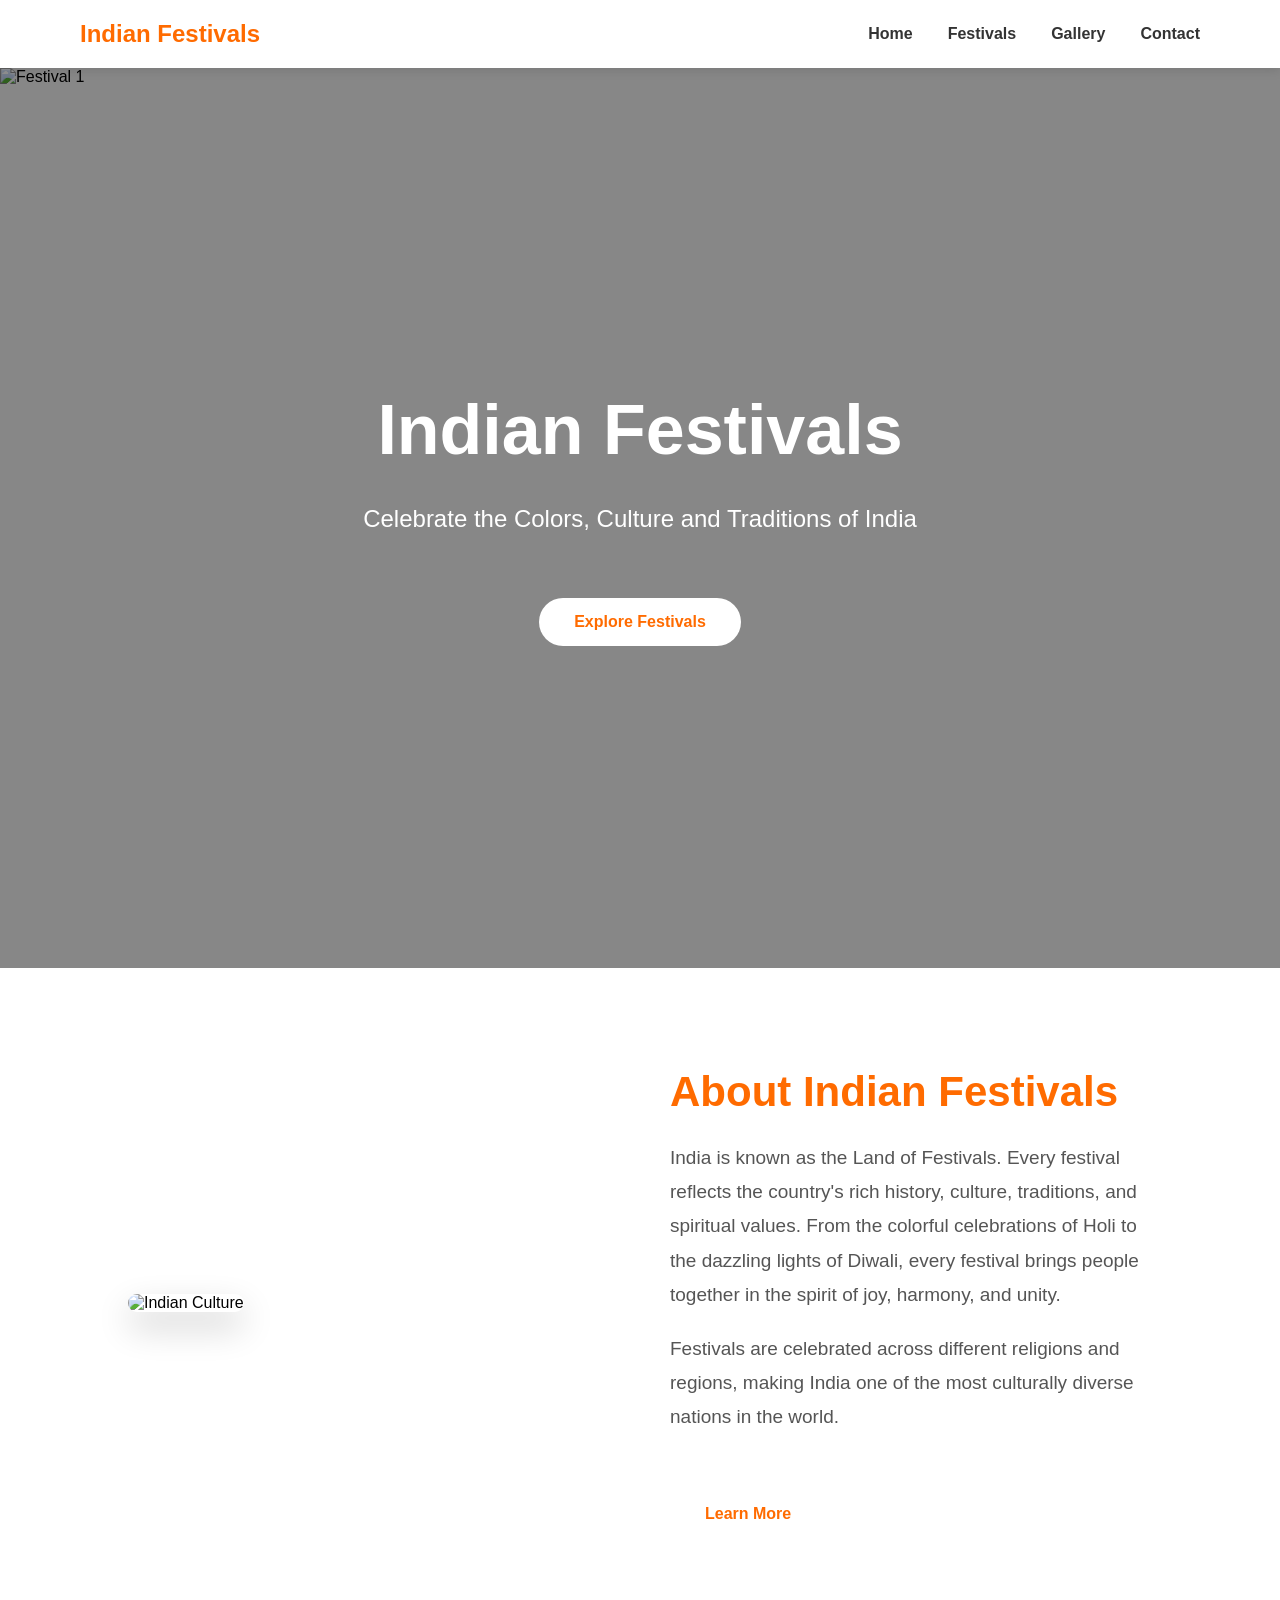
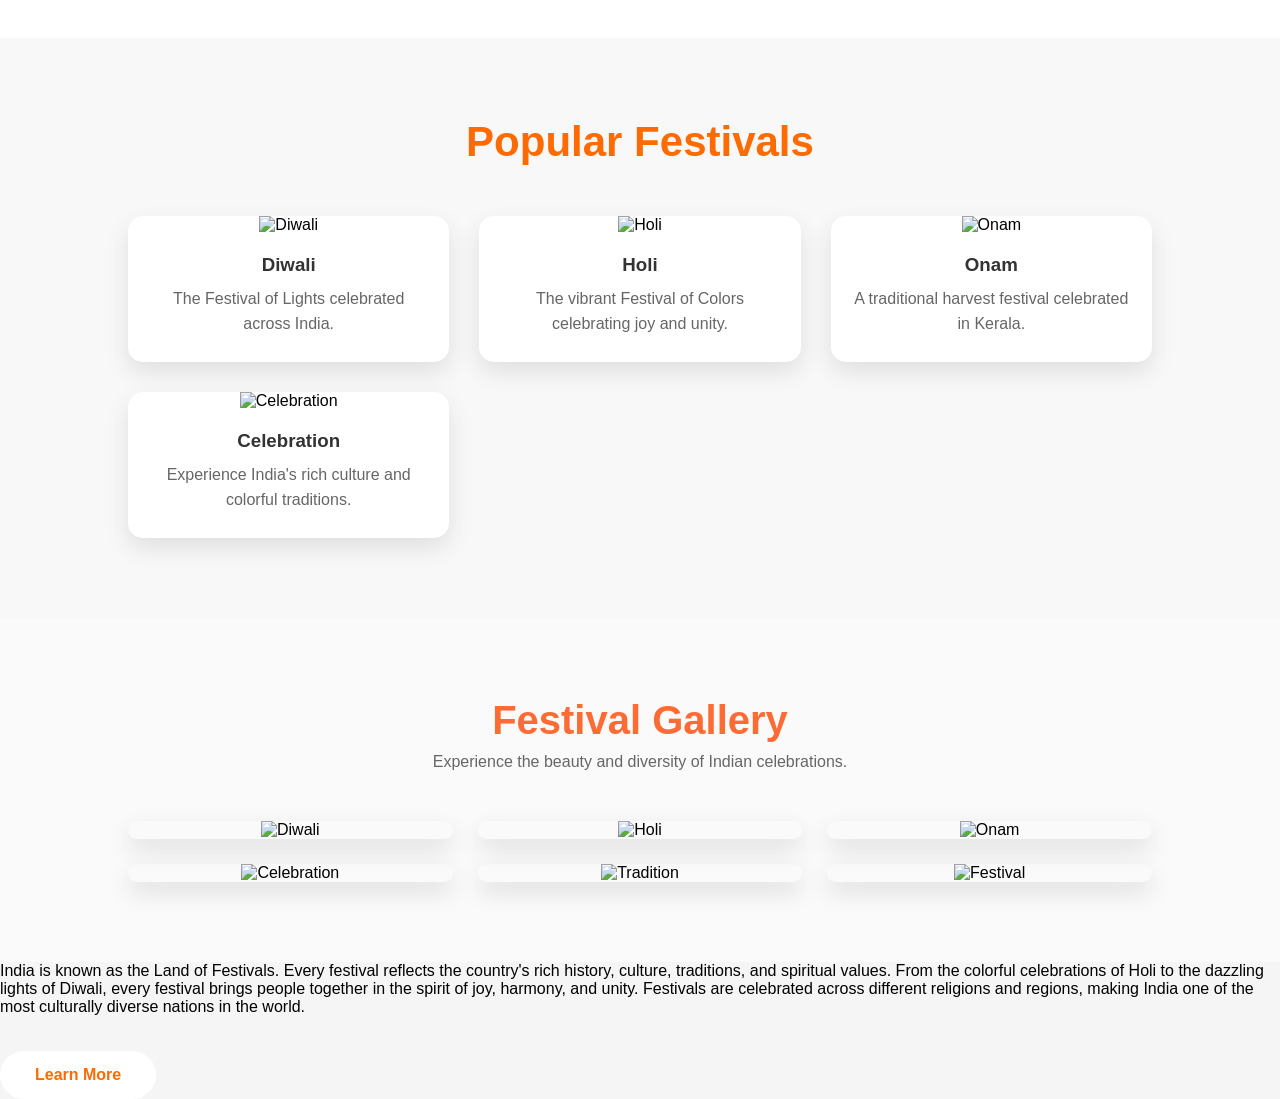
==== index.html @ 432b6e63 "Rename index.html.html to index.html" ====
<!DOCTYPE html>
<html lang="en">
<head>
    <meta charset="UTF-8">
    <meta name="viewport" content="width=device-width, initial-scale=1.0">
    <title>Indian Festivals</title> 
    <link rel="stylesheet" href="style.css">
</head>
<body>

        <nav>
            <h2>Indian Festivals</h2>
    
            <ul>
                <li><a href="#home">Home</a></li>
                <li><a href="#festivals">Festivals</a></li>
                <li><a href="#gallery">Gallery</a></li>
                <li><a href="#contact">Contact</a></li>
            </ul>
        </nav>
    
            <header class="hero">

                <div class="slider">
                    <img src="images/festival1 .jpg" class="slide active" alt="Festival 1">
                    <img src="images/festival2 .jpg" class="slide" alt="Festival 2">
                    <img src="images/festival3 .jpg" class="slide" alt="Festival 3">
                    <img src="images/festival4 .jpg" class="slide" alt="Festival 4">
                    <img src="images/festival5 .jpg" class="slide" alt="Festival 5">
                </div>
            
                <div class="hero-content">
                    <h1>Indian Festivals</h1>
                    <p>Celebrate the Colors, Culture and Traditions of India</p>
                    <a href="#" class="btn">Explore Festivals</a>
                </div>
            
            </header>
    
            <section id="about" class="about">

                <div class="about-image">
                    <img src="images/festival4 .jpg" alt="Indian Culture">
                </div>
            
                <div class="about-text">
            
                    <h2>About Indian Festivals</h2>
            
                    <p>
                        India is known as the Land of Festivals. Every festival reflects the country's rich history, culture, traditions, and spiritual values. From the colorful celebrations of Holi to the dazzling lights of Diwali, every festival brings people together in the spirit of joy, harmony, and unity.
                    </p>
            
                    <p>
                        Festivals are celebrated across different religions and regions, making India one of the most culturally diverse nations in the world.
                    </p>
            
                    <a href="#" class="btn">Learn More</a>
            
                </div>
            
            </section>
            
            <section class="festivals">
            
                <h2>Popular Festivals</h2>
            
                <div class="festival-grid">
            
                    <div class="festival-card">
                        <img src="images/festival1 .jpg" alt="Diwali">
                        <h3>Diwali</h3>
                        <p>The Festival of Lights celebrated across India.</p>
                    </div>
            
                    <div class="festival-card">
                        <img src="images/festival2 .jpg" alt="Holi">
                        <h3>Holi</h3>
                        <p>The vibrant Festival of Colors celebrating joy and unity.</p>
                    </div>
            
                    <div class="festival-card">
                        <img src="images/festival3 .jpg" alt="Onam">
                        <h3>Onam</h3>
                        <p>A traditional harvest festival celebrated in Kerala.</p>
                    </div>
            
                    <div class="festival-card">
                        <img src="images/festival4 .jpg" alt="Celebration">
                        <h3>Celebration</h3>
                        <p>Experience India's rich culture and colorful traditions.</p>
                    </div>
            
                </div>
            
            </section>
            
  <!-- Gallery Section -->

<section id="gallery" class="gallery">

    <h2>Festival Gallery</h2>
    <p>Experience the beauty and diversity of Indian celebrations.</p>

    <div class="gallery-grid">

        <div class="gallery-item">
            <img src="images/festival1 .jpg" alt="Diwali">
        </div>

        <div class="gallery-item">
            <img src="images/festival2 .jpg" alt="Holi">
        </div>

        <div class="gallery-item">
            <img src="images/festival3 .jpg" alt="Onam">
        </div>

        <div class="gallery-item">
            <img src="images/festival4 .jpg" alt="Celebration">
        </div>

        <div class="gallery-item">
            <img src="images/festival5 .jpg" alt="Tradition">
        </div>

        <div class="gallery-item">
            <img src="images/festival2 .jpg" alt="Festival">
        </div>

    </div>
    
</section>




            <script src="script.js"></script>
        
 <p>
 India is known as the Land of Festivals. Every festival reflects the country's rich history, culture, traditions, and spiritual values. From the colorful celebrations of Holi to the 
 dazzling lights of Diwali, every festival brings people together in the spirit of joy, harmony, and unity. Festivals are celebrated across different religions and regions, making 
 India one of the most culturally diverse nations in the world.
    </p>
        
                <a href="#" class="btn">Learn More</a>
        
            </div>
        
        </section>
        <script src="script.js"></script>
</body>
</html>
---- style.css ----
#festivals{
    scroll-margin-top: 90px;
}

#gallery{
    scroll-margin-top: 90px;
}

#calendar{
    scroll-margin-top: 90px;
}

#contact{
    scroll-margin-top: 90px;
}

html{
    scroll-behavior: smooth;
}

/* =========================
   Gallery Section
========================= */

.gallery{
    padding:80px 10%;
    background:#fafafa;
    text-align:center;
}

.gallery h2{
    font-size:40px;
    color:#ff6b35;
    margin-bottom:10px;
}

.gallery p{
    color:#666;
    margin-bottom:50px;
}

.gallery-grid{

    display:grid;

    grid-template-columns:repeat(auto-fit,minmax(300px,1fr));

    gap:25px;

}

.gallery-item{

    overflow:hidden;

    border-radius:15px;

    box-shadow:0 10px 25px rgba(0,0,0,.12);

    cursor:pointer;

}

.gallery-item img{

    width:100%;

    height:260px;

    object-fit:cover;

    transition:.5s;

}

.gallery-item:hover img{

    transform:scale(1.12);

}
.festivals{
    padding:80px 10%;
    background:#f8f8f8;
    text-align:center;
}

.festivals h2{
    font-size:42px;
    color:#ff6b00;
    margin-bottom:50px;
}

.festival-grid{
    display:grid;
    grid-template-columns:repeat(auto-fit,minmax(280px,1fr));
    gap:30px;
}

.festival-card{
    background:white;
    border-radius:15px;
    overflow:hidden;
    box-shadow:0 10px 25px rgba(0,0,0,0.1);
    transition:.3s;
}

.festival-card:hover{
    transform:translateY(-10px);
}

.festival-card img{
    width:100%;
    height:220px;
    object-fit:cover;
}

.festival-card h3{
    margin:20px 0 10px;
    color:#333;
}

.festival-card p{
    padding:0 20px 25px;
    color:#666;
    line-height:1.6;
}*{
    margin:0;
    padding:0;
    box-sizing:border-box;
}

body{

    font-family:Arial, sans-serif;
    background:#f5f5f5;

}

nav{

    background:white;

    display:flex;

    justify-content:space-between;

    align-items:center;

    padding:20px 80px;

    box-shadow:0 3px 10px rgba(0,0,0,.1);

}

nav h2{

    color:#ff6b00;

}

nav ul{

    display:flex;

    list-style:none;

    gap:35px;

}

nav a{

    text-decoration:none;

    color:#333;

    font-weight:bold;

}

nav a:hover{

    color:#ff6b00;

}
.hero{

    position:  relative;
    width: 100%;

    height: 100vh;

    overflow: hidden;

}

header h1{

    font-size:55px;

}

header p{

    margin-top:15px;

    font-size:22px;

}

.btn{

display:inline-block;

margin-top:35px;

padding:15px 35px;

background:white;

color:#ff6b00;

text-decoration:none;

font-weight:bold;

border-radius:50px;

transition:.3s;

}

.btn:hover{

background:black;

color:white;

}

.about{
    display:flex;
    justify-content:space-between;
    align-items:center;
    padding:100px 10%;
    gap:60px;
    background:#ffffff;
}

.about-image{
    flex:1;
}

.about-image img{
    width:100%;
    border-radius:20px;
    box-shadow:0 15px 35px rgba(0,0,0,0.2);
}

.about-text{
    flex:1;
}

.about-text h2{
    font-size:42px;
    color:#ff6b00;
    margin-bottom:25px;
}

.about-text p{
    font-size:19px;
    line-height:1.8;
    color:#555;
    margin-bottom:20px;
}


.hero{
    position: relative;
    width: 100%;
    height: 100vh;
    overflow: hidden;
}

.slider{
    position: absolute;
    top: 0;
    left: 0;
    width: 100%;
    height: 100%;
}

.slide{
    position: absolute;
    top: 0;
    left: 0;
    width: 100%;
    height: 100%;
    object-fit: cover;
    opacity: 0;
    transition: opacity 1s ease-in-out;
    z-index: 1;
}
.slide.active{
    opacity: 1;
    z-index: 1;
}

.hero-content{
    position: relative;
    z-index: 2;
    display: flex;
    flex-direction: column;
    justify-content: center;
    align-items: center;
    height: 100%;
    color: white;
    text-align: center;
    background: rgba(0,0,0,0.45);
}

.hero-content h1{
    font-size: 70px;
    margin-bottom: 20px;
}

.hero-content p{
    font-size: 24px;
    margin-bottom: 30px;
}


/* Timeline */

.timeline{
    padding:90px 10%;
    background:#fff;
    text-align:center;
}

.timeline h2{
    font-size:40px;
    color:#ff6b35;
    margin-bottom:10px;
}

.timeline p{
    color:#666;
    margin-bottom:50px;
}

.timeline-container{
    display:grid;
    grid-template-columns:repeat(auto-fit,minmax(260px,1fr));
    gap:30px;
}

.timeline-item{
    background:#fff;
    padding:30px;
    border-radius:15px;
    box-shadow:0 10px 30px rgba(0,0,0,.08);
    transition:.3s;
}

.timeline-item:hover{
    transform:translateY(-10px);
    box-shadow:0 15px 35px rgba(0,0,0,.15);
}

.timeline-item span{
    color:#ff6b35;
    font-weight:bold;
    font-size:18px;
}

.timeline-item h3{
    margin:15px 0;
}

.timeline-item p{
    margin:0;
}
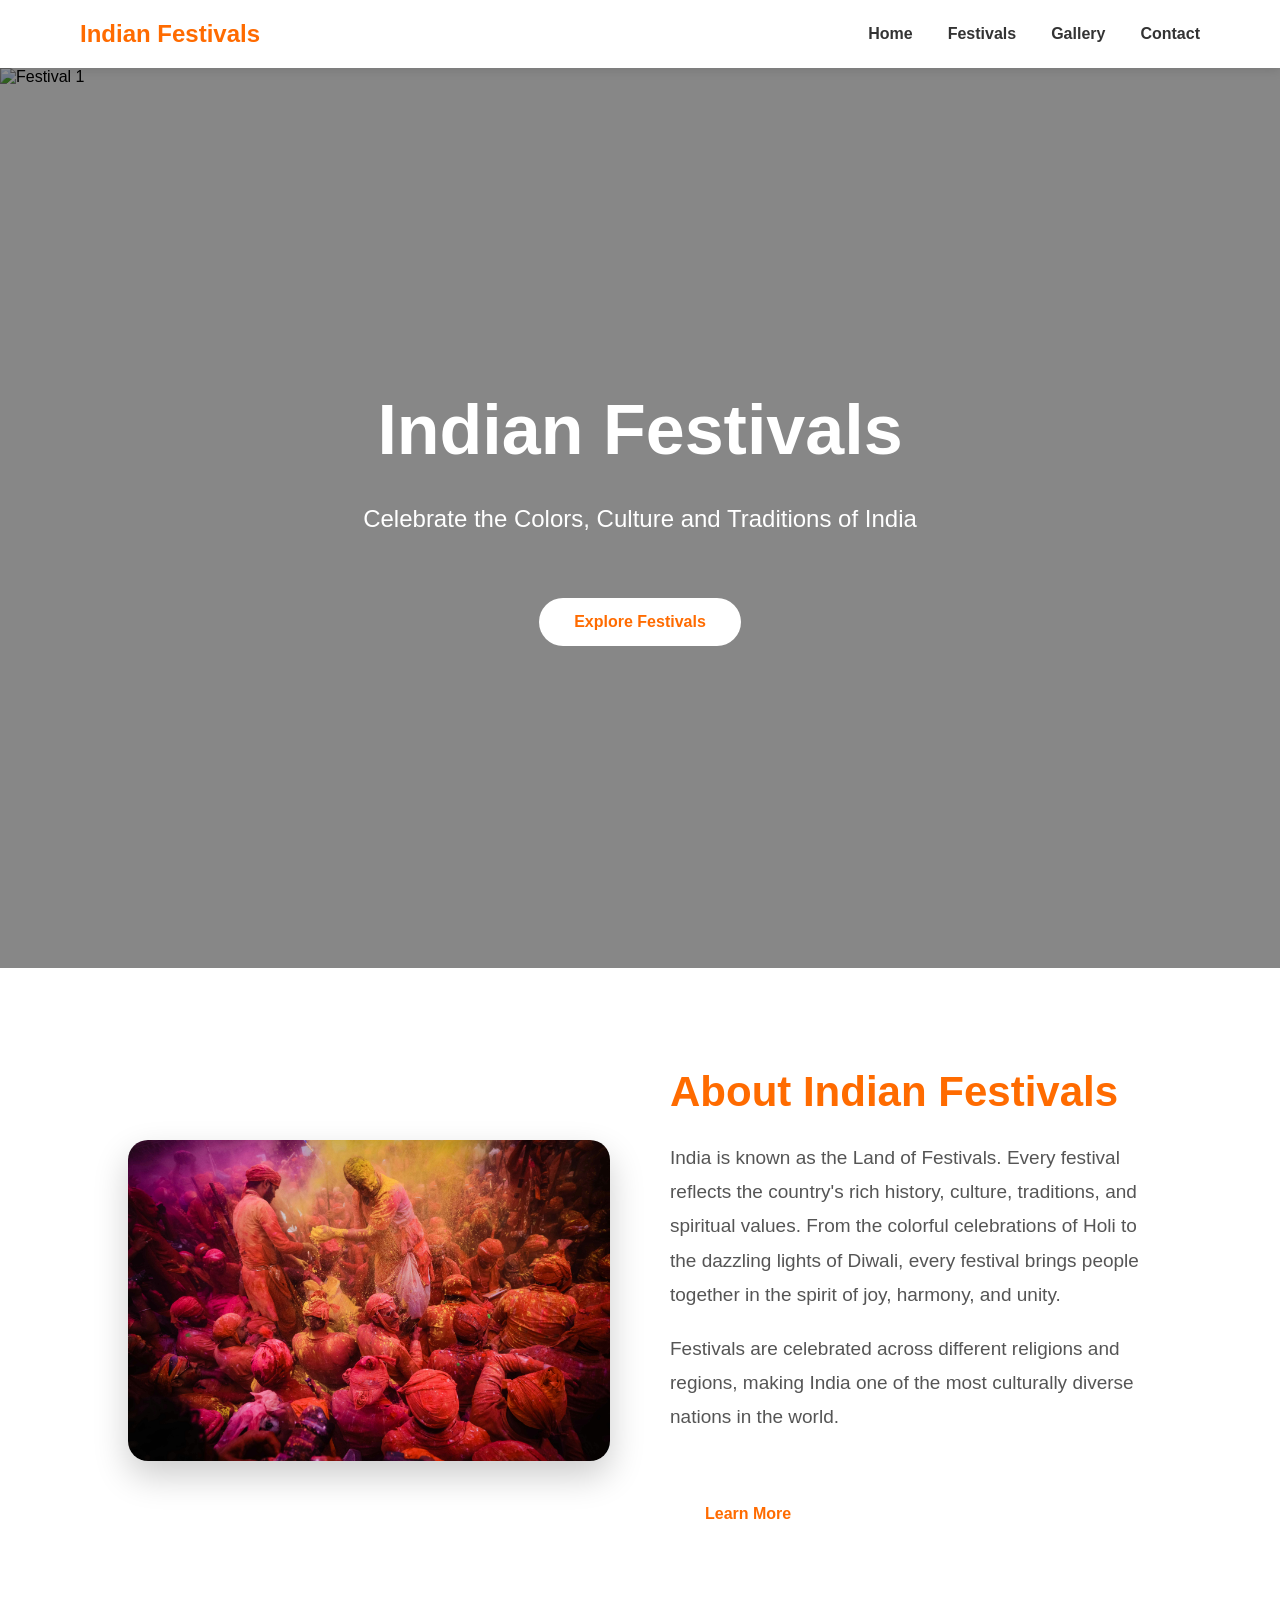
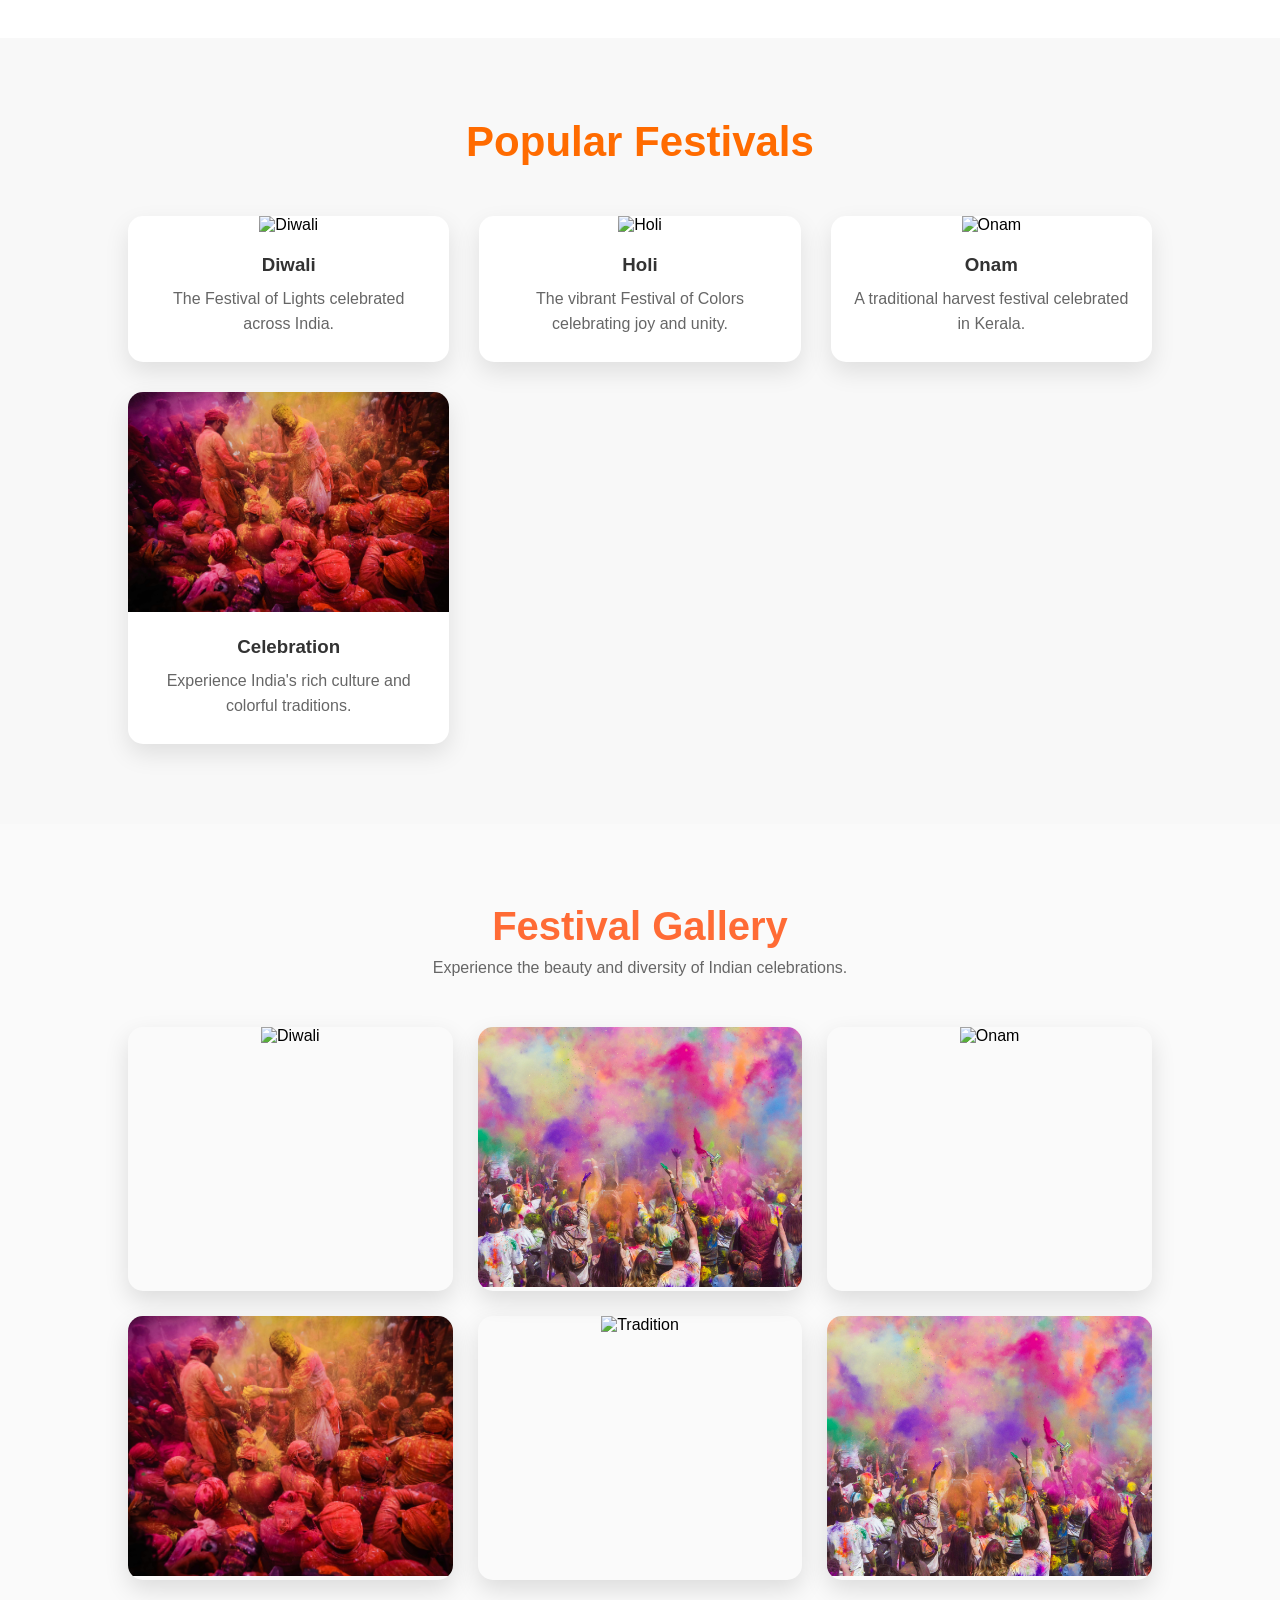
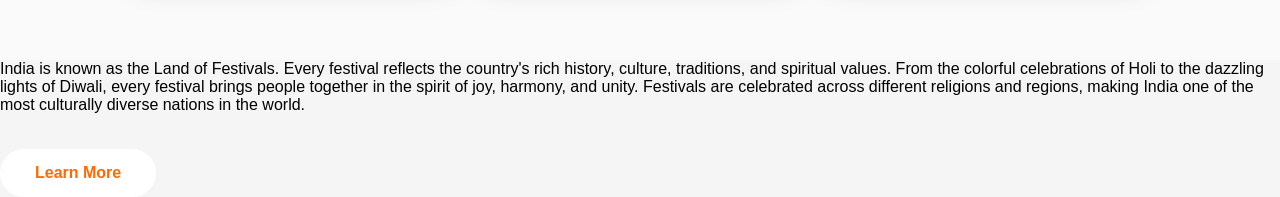
==== commit ad99e760: "Update index.html" ====
--- a/index.html
+++ b/index.html
@@ -22,11 +22,11 @@
             <header class="hero">
 
                 <div class="slider">
-                    <img src="images/festival1 .jpg" class="slide active" alt="Festival 1">
-                    <img src="images/festival2 .jpg" class="slide" alt="Festival 2">
-                    <img src="images/festival3 .jpg" class="slide" alt="Festival 3">
-                    <img src="images/festival4 .jpg" class="slide" alt="Festival 4">
-                    <img src="images/festival5 .jpg" class="slide" alt="Festival 5">
+                    <img src="festival1 .jpg" class="slide active" alt="Festival 1">
+                    <img src="festival2 .jpg" class="slide" alt="Festival 2">
+                    <img src="festival3 .jpg" class="slide" alt="Festival 3">
+                    <img src="festival4 .jpg" class="slide" alt="Festival 4">
+                    <img src="festival5 .jpg" class="slide" alt="Festival 5">
                 </div>
             
                 <div class="hero-content">
@@ -40,7 +40,7 @@
             <section id="about" class="about">
 
                 <div class="about-image">
-                    <img src="images/festival4 .jpg" alt="Indian Culture">
+                    <img src="festival4 .jpg" alt="Indian Culture">
                 </div>
             
                 <div class="about-text">
@@ -68,7 +68,7 @@
                 <div class="festival-grid">
             
                     <div class="festival-card">
-                        <img src="images/festival1 .jpg" alt="Diwali">
+                        <img src="festival1 .jpg" alt="Diwali">
                         <h3>Diwali</h3>
                         <p>The Festival of Lights celebrated across India.</p>
                     </div>
@@ -80,13 +80,13 @@
                     </div>
             
                     <div class="festival-card">
-                        <img src="images/festival3 .jpg" alt="Onam">
+                        <img src="festival3 .jpg" alt="Onam">
                         <h3>Onam</h3>
                         <p>A traditional harvest festival celebrated in Kerala.</p>
                     </div>
             
                     <div class="festival-card">
-                        <img src="images/festival4 .jpg" alt="Celebration">
+                        <img src="festival4 .jpg" alt="Celebration">
                         <h3>Celebration</h3>
                         <p>Experience India's rich culture and colorful traditions.</p>
                     </div>
@@ -105,27 +105,27 @@
     <div class="gallery-grid">
 
         <div class="gallery-item">
-            <img src="images/festival1 .jpg" alt="Diwali">
+            <img src="festival1 .jpg" alt="Diwali">
         </div>
 
         <div class="gallery-item">
-            <img src="images/festival2 .jpg" alt="Holi">
+            <img src="festival2 .jpg" alt="Holi">
         </div>
 
         <div class="gallery-item">
-            <img src="images/festival3 .jpg" alt="Onam">
+            <img src="festival3 .jpg" alt="Onam">
         </div>
 
         <div class="gallery-item">
-            <img src="images/festival4 .jpg" alt="Celebration">
+            <img src="festival4 .jpg" alt="Celebration">
         </div>
 
         <div class="gallery-item">
-            <img src="images/festival5 .jpg" alt="Tradition">
+            <img src="festival5 .jpg" alt="Tradition">
         </div>
 
         <div class="gallery-item">
-            <img src="images/festival2 .jpg" alt="Festival">
+            <img src="festival2 .jpg" alt="Festival">
         </div>
 
     </div>
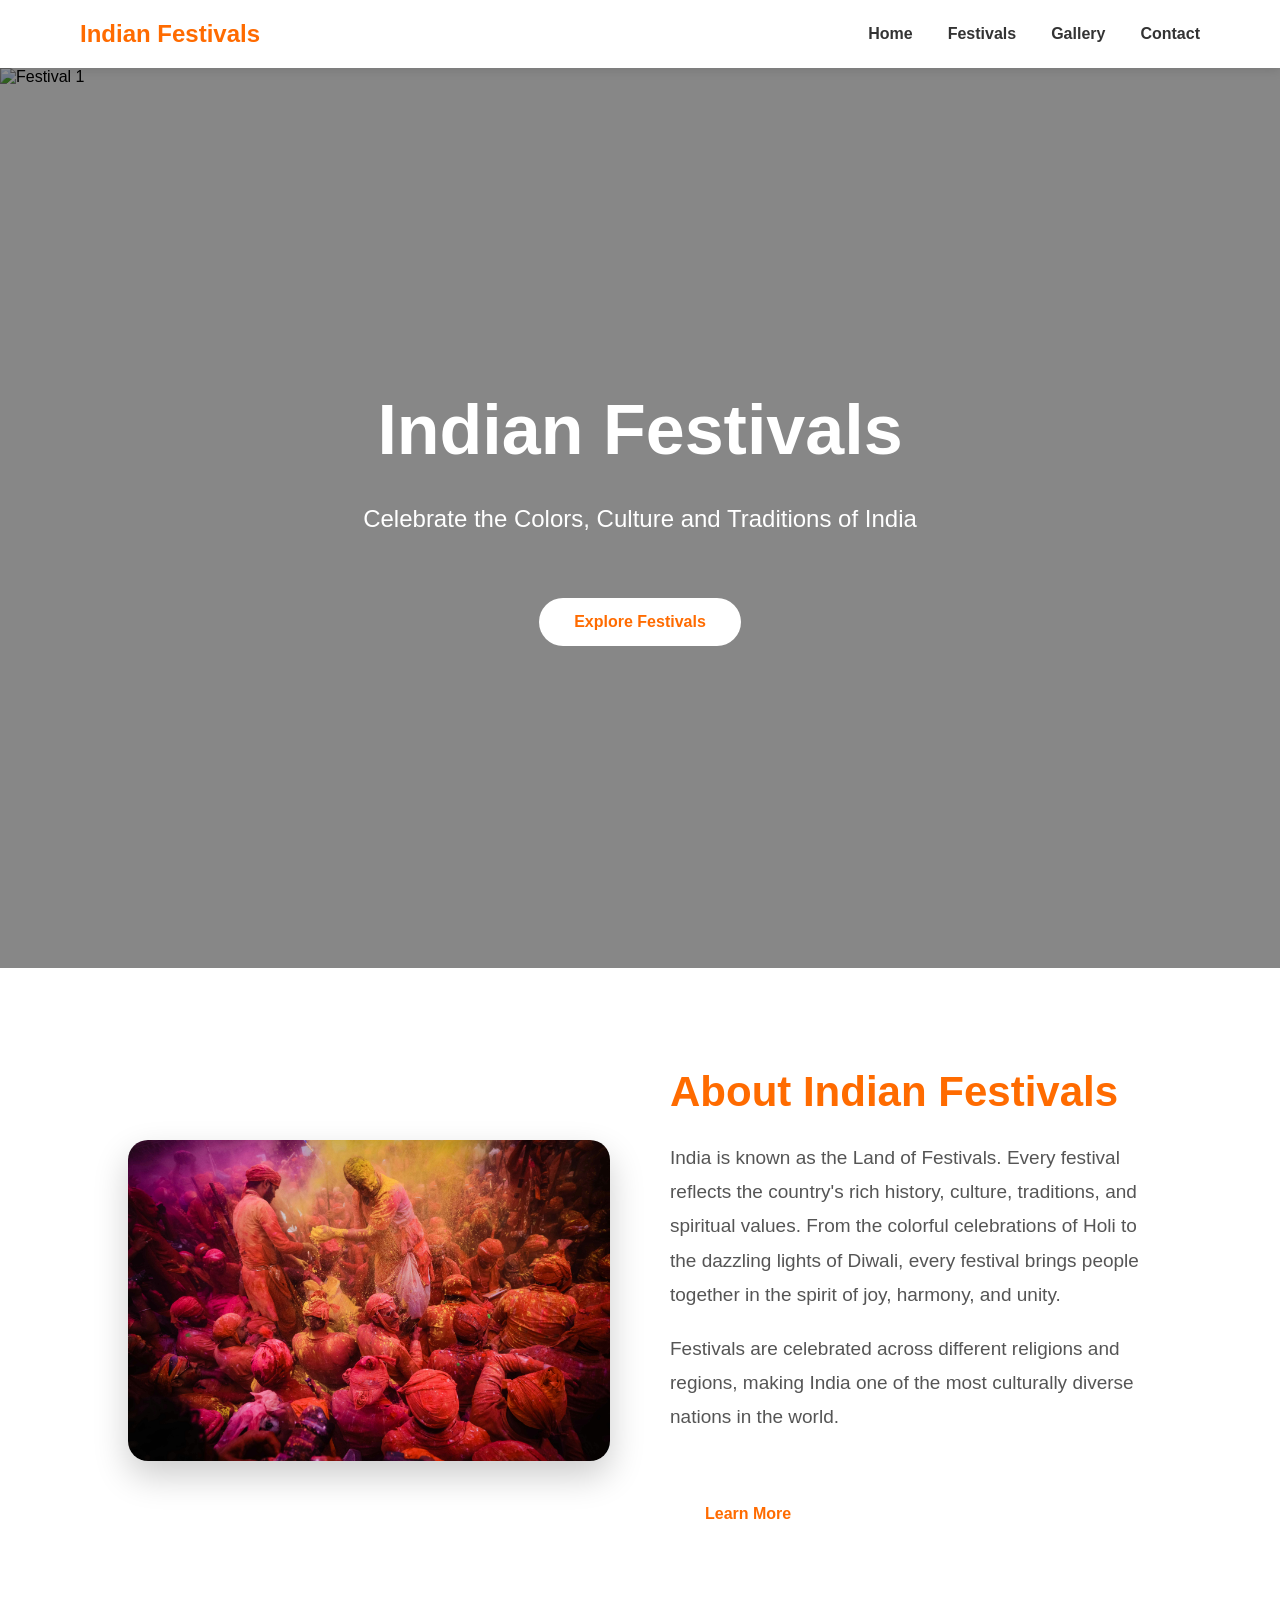
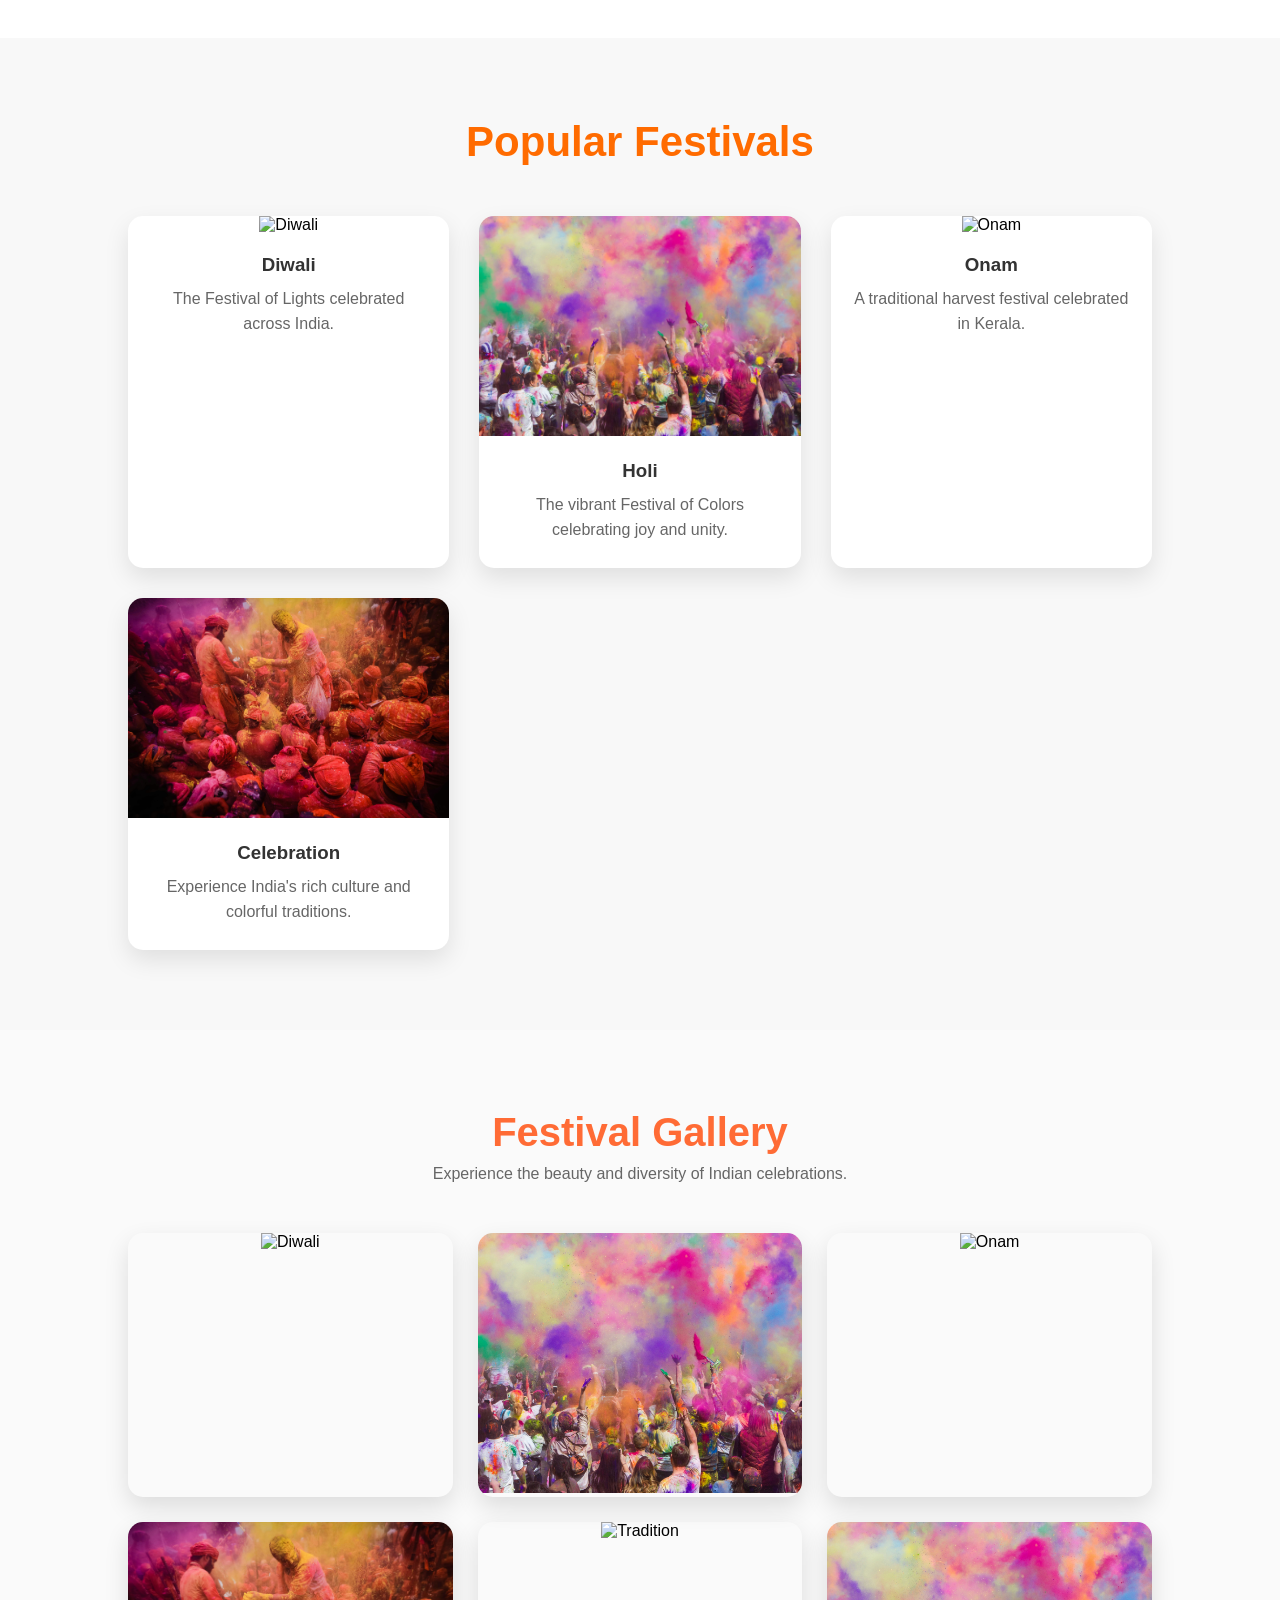
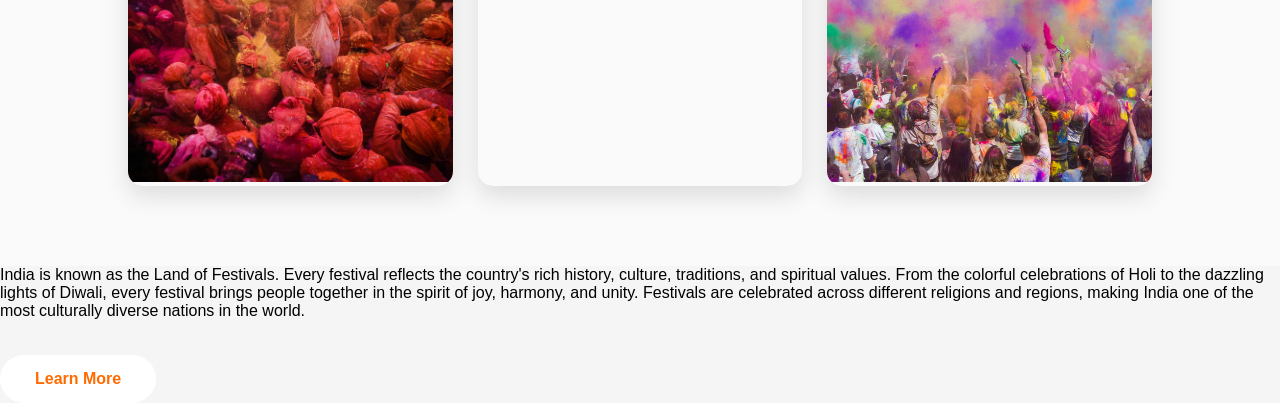
==== commit 5ffe13bc: "Update index.html" ====
--- a/index.html
+++ b/index.html
@@ -74,7 +74,7 @@
                     </div>
             
                     <div class="festival-card">
-                        <img src="images/festival2 .jpg" alt="Holi">
+                        <img src="festival2 .jpg" alt="Holi">
                         <h3>Holi</h3>
                         <p>The vibrant Festival of Colors celebrating joy and unity.</p>
                     </div>
